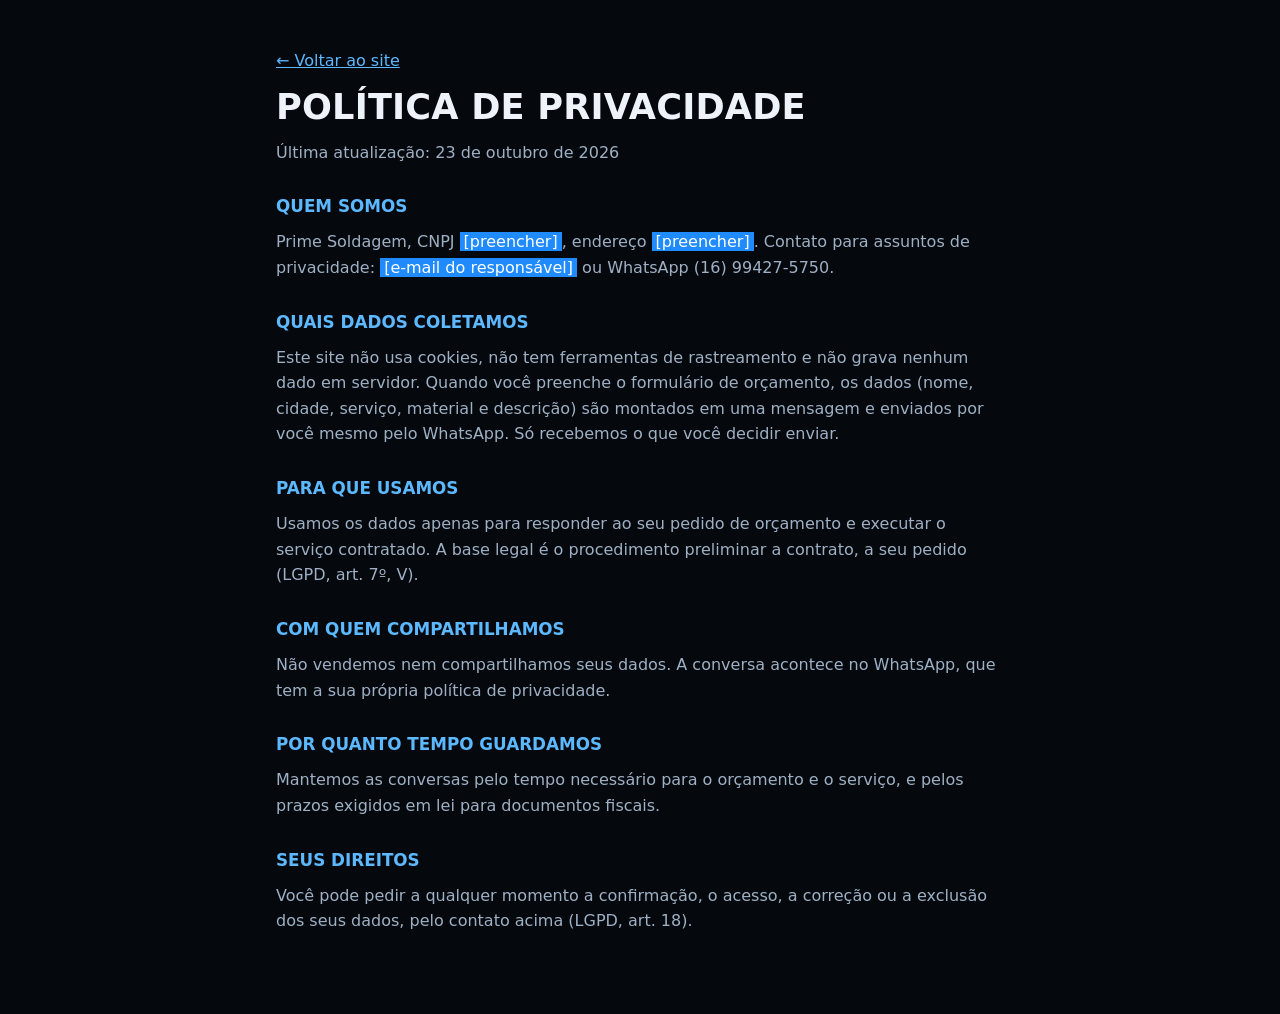
==== privacidade.html @ 614ac981 "Site da Prime Soldagem Página única com serviços, galeria de trabalhos, orçamento pelo WhatsApp, ani" ====
<!doctype html>
<html lang="pt-BR">
<head>
<meta charset="utf-8">
<meta name="viewport" content="width=device-width, initial-scale=1">
<meta http-equiv="Content-Security-Policy" content="default-src 'self'; style-src 'self' https://fonts.googleapis.com; font-src https://fonts.gstatic.com; img-src 'self' data:; script-src 'none'; object-src 'none'; base-uri 'self'; form-action 'none'">
<title>Política de Privacidade · Prime Soldagem</title>
<link rel="stylesheet" href="https://fonts.googleapis.com/css2?family=Saira:wdth,wght@100..125,400..800&display=swap">
<link rel="stylesheet" href="css/site.css">
</head>
<body>
<main class="wrap legal">
  <p><a href="index.html">← Voltar ao site</a></p>
  <h1>Política de Privacidade</h1>
  <p class="note">Última atualização: 23 de outubro de 2026</p>

  <h2>Quem somos</h2>
  <p>Prime Soldagem, CNPJ <mark>[preencher]</mark>, endereço <mark>[preencher]</mark>. Contato para assuntos de privacidade: <mark>[e-mail do responsável]</mark> ou WhatsApp (16) 99427-5750.</p>

  <h2>Quais dados coletamos</h2>
  <p>Este site não usa cookies, não tem ferramentas de rastreamento e não grava nenhum dado em servidor. Quando você preenche o formulário de orçamento, os dados (nome, cidade, serviço, material e descrição) são montados em uma mensagem e enviados por você mesmo pelo WhatsApp. Só recebemos o que você decidir enviar.</p>

  <h2>Para que usamos</h2>
  <p>Usamos os dados apenas para responder ao seu pedido de orçamento e executar o serviço contratado. A base legal é o procedimento preliminar a contrato, a seu pedido (LGPD, art. 7º, V).</p>

  <h2>Com quem compartilhamos</h2>
  <p>Não vendemos nem compartilhamos seus dados. A conversa acontece no WhatsApp, que tem a sua própria política de privacidade.</p>

  <h2>Por quanto tempo guardamos</h2>
  <p>Mantemos as conversas pelo tempo necessário para o orçamento e o serviço, e pelos prazos exigidos em lei para documentos fiscais.</p>

  <h2>Seus direitos</h2>
  <p>Você pode pedir a qualquer momento a confirmação, o acesso, a correção ou a exclusão dos seus dados, pelo contato acima (LGPD, art. 18).</p>
</main>
</body>
</html>
---- css/site.css ----
/* Layout: fundo preto-azulado igual ao da logo, aço escovado e azul de arco elétrico. Página única, tudo leva ao orçamento. */
:root{
  --bg:#05090e;            /* mesmo fundo da logo */
  --bg-2:#08101a;          /* faixas alternadas */
  --panel:#0c1624;
  --line:rgba(77,150,255,.18);
  --fg:#eef3f9;
  --muted:#9fb0c4;
  --steel:#c9d2dd;
  --blue:#1f8bff;          /* azul do arco */
  --blue-hi:#5cb8ff;
  --blue-ink:#ffffff;
  --wa:#1fb855;
  --font:"Saira",system-ui,-apple-system,"Segoe UI",sans-serif;
  --wrap:1200px;
  color-scheme:dark;
}
*{box-sizing:border-box}
html{scroll-behavior:smooth;scroll-padding-top:84px}
@media (prefers-reduced-motion:reduce){html{scroll-behavior:auto}*{transition:none!important}}
body{background:var(--bg);color:var(--fg);font-family:var(--font);font-size:1rem;line-height:1.6;margin:0;overflow-x:hidden}
body::before{content:"";position:fixed;inset:0 0 auto;height:env(safe-area-inset-top,0px);z-index:60;background:var(--bg)}
img{max-width:100%;display:block}
a{color:inherit}
:focus-visible{outline:2px solid var(--blue-hi);outline-offset:3px}
.sprite{position:absolute}
.sr{position:absolute;width:1px;height:1px;overflow:hidden;clip:rect(0 0 0 0);white-space:nowrap}
h1,h2,h3{margin:0;line-height:1.08;text-wrap:balance;font-stretch:125%;text-transform:uppercase}
h1{font-size:clamp(2rem,4.6vw,3.5rem);font-weight:800;letter-spacing:.005em}
h2{font-size:clamp(1.45rem,2.6vw,2rem);font-weight:800}
h3{font-size:1.02rem;font-weight:700;letter-spacing:.02em}
p{margin:0}
.blue{color:var(--blue);background:linear-gradient(180deg,var(--blue-hi),var(--blue));-webkit-background-clip:text;background-clip:text;-webkit-text-fill-color:transparent}
.wrap{max-width:var(--wrap);margin:0 auto;padding-left:max(16px,env(safe-area-inset-left,0px));padding-right:max(16px,env(safe-area-inset-right,0px))}
section{padding-block:clamp(56px,8vw,96px);position:relative}
.band{background:var(--bg-2);border-block:1px solid var(--line)}
/* chanfro de aço nos cantos das faixas, como na referência */
.band::before,.band::after{content:"";position:absolute;top:-1px;width:clamp(40px,7vw,90px);height:clamp(40px,7vw,90px);background:linear-gradient(135deg,#d7dee8,#6f7a88 55%,#2b3440);opacity:.55;pointer-events:none}
.band::before{left:0;clip-path:polygon(0 0,100% 0,0 100%)}
.band::after{right:0;clip-path:polygon(0 0,100% 0,100% 100%)}
.eyebrow{display:flex;align-items:center;gap:12px;color:var(--muted);text-transform:uppercase;letter-spacing:.32em;font-size:.74rem;font-weight:600}
.eyebrow::before{content:"";width:34px;height:2px;background:var(--blue);box-shadow:0 0 8px var(--blue)}
.eyebrow.center,.title.center .eyebrow{justify-content:center}
.lead{color:var(--muted);font-size:1.06rem;max-width:58ch}
.title{display:grid;gap:12px;margin-bottom:36px}
.title.center{text-align:center;justify-items:center}
.title.row{display:flex;flex-wrap:wrap;align-items:flex-end;justify-content:space-between;gap:20px}
.title.row>div{display:grid;gap:12px}

.btn{display:inline-flex;align-items:center;justify-content:center;gap:10px;font-family:var(--font);font-weight:700;text-transform:uppercase;letter-spacing:.06em;font-size:.86rem;padding:15px 24px;border-radius:4px;text-decoration:none;border:1.5px solid transparent;cursor:pointer;transition:background .2s ease,box-shadow .2s ease,transform .12s ease;white-space:nowrap}
.btn svg{width:18px;height:18px;flex:none}
.btn:active{transform:translateY(1px)}
.btn-solid{background:linear-gradient(180deg,#2f9bff,#1570e6);color:var(--blue-ink);box-shadow:0 0 0 1px rgba(92,184,255,.4),0 8px 28px rgba(31,139,255,.35)}
.btn-solid:hover{box-shadow:0 0 0 1px rgba(92,184,255,.7),0 8px 34px rgba(31,139,255,.6)}
.btn-line{border-color:var(--blue);color:var(--fg);background:rgba(31,139,255,.06)}
.btn-line:hover{background:rgba(31,139,255,.16)}
.btn-wa{background:var(--wa);color:#fff}
.btn-wa:hover{background:#26cc61}
.btn.full{width:100%}

/* topo */
.top{position:sticky;top:env(safe-area-inset-top,0px);z-index:50;background:rgba(5,9,14,.9);backdrop-filter:blur(10px);border-bottom:1px solid var(--line)}
.bar{display:flex;align-items:center;justify-content:space-between;gap:16px;padding-block:8px}
.brand img{height:62px;width:auto}
.foot-brand img,.brand img{mix-blend-mode:lighten}
.top nav ul{display:flex;gap:34px;list-style:none;margin:0;padding:0}
.top nav a{text-decoration:none;color:var(--steel);font-size:.95rem;font-weight:500;position:relative;padding-block:6px}
.top nav a::after{content:"";position:absolute;left:0;right:0;bottom:0;height:2px;background:var(--blue);transform:scaleX(0);transition:transform .2s ease}
.top nav a:hover::after,.top nav a.on::after{transform:scaleX(1)}
.top nav a.on{color:var(--blue-hi)}
.top .btn{padding:11px 16px;font-size:.78rem}
@media (max-width:900px){.top nav{display:none}}
@media (max-width:420px){.top .btn span{display:none}.top .btn{padding:11px}}

/* hero */
.hero{padding-block:clamp(36px,6vw,72px) clamp(48px,7vw,84px);background:var(--bg);overflow:hidden}
.hero-grid{display:grid;grid-template-columns:1.05fr .95fr;gap:clamp(20px,4vw,48px);align-items:center}
.hero-grid>*{min-width:0}
.hero-text{display:grid;gap:22px}
.ctas{display:flex;flex-wrap:wrap;gap:14px;margin-top:6px}
.trust{display:flex;flex-wrap:wrap;gap:28px;list-style:none;margin:10px 0 0;padding:0}
.trust li{display:flex;align-items:center;gap:10px;text-transform:uppercase;letter-spacing:.14em;font-size:.68rem;color:var(--steel);line-height:1.5}
.trust svg{width:28px;height:28px;color:var(--blue-hi);flex:none}
.hero-art{position:relative}
.hero-art img{width:100%;height:auto;max-width:560px;margin-left:auto;aspect-ratio:1;-webkit-mask-image:linear-gradient(90deg,transparent,#000 6%,#000 94%,transparent),linear-gradient(180deg,transparent,#000 10%,#000 90%,transparent);-webkit-mask-composite:source-in;mask-image:linear-gradient(90deg,transparent,#000 6%,#000 94%,transparent),linear-gradient(180deg,transparent,#000 10%,#000 90%,transparent);mask-composite:intersect}
@media (max-width:900px){
  .hero-grid{grid-template-columns:1fr}
  .hero-art{order:-1;max-width:420px;margin:0 auto}
  }

/* serviços */
.cards{display:grid;grid-template-columns:repeat(4,1fr);gap:18px}
.card{display:flex;flex-direction:column;text-decoration:none;background:var(--panel);border:1px solid var(--line);border-radius:6px;overflow:hidden;transition:border-color .2s ease,transform .2s ease,box-shadow .2s ease}
.card:hover{border-color:rgba(92,184,255,.6);transform:translateY(-3px);box-shadow:0 14px 34px rgba(0,0,0,.45),0 0 24px rgba(31,139,255,.15)}
.card img{width:100%;aspect-ratio:4/3;object-fit:cover}
.card-body{position:relative;padding:20px 58px 22px 20px;display:grid;gap:8px;flex:1;align-content:start}
.card-body p{color:var(--muted);font-size:.93rem;line-height:1.5}
.card .go{position:absolute;right:16px;bottom:20px;width:32px;height:32px;padding:6px;border:1.5px solid var(--blue);border-radius:50%;color:var(--blue-hi)}
@media (max-width:1000px){.cards{grid-template-columns:1fr 1fr}}
@media (max-width:520px){.cards{grid-template-columns:1fr}}

/* sobre */
.about-grid{display:grid;grid-template-columns:.8fr 1.3fr .7fr;gap:clamp(24px,4vw,48px);align-items:center}
.about-grid>*{min-width:0}
.about-photo{margin:0;border-radius:6px;overflow:hidden;border:1px solid var(--line)}
.about-photo img{width:100%;aspect-ratio:3/4;object-fit:cover}
.about-text{display:grid;gap:16px}
.about-text p:not(.eyebrow){color:var(--muted)}
.about-list{list-style:none;margin:0;padding:0 0 0 clamp(0px,2vw,28px);border-left:1px solid var(--line);display:grid;gap:22px}
.about-list li{display:flex;gap:14px;align-items:center}
.about-list svg{width:30px;height:30px;color:var(--blue-hi);flex:none}
.about-list span{display:grid;text-transform:uppercase;letter-spacing:.12em;font-size:.8rem;font-weight:700}
.about-list small{font-weight:400;color:var(--muted);letter-spacing:.1em;font-size:.72rem}
@media (max-width:1000px){.about-grid{grid-template-columns:1fr 1.4fr}.about-list{grid-column:1/-1;border-left:0;padding:0;grid-template-columns:repeat(4,1fr)}}
@media (max-width:640px){.about-grid{grid-template-columns:1fr}.about-photo img{aspect-ratio:4/3}.about-list{grid-template-columns:1fr 1fr}}

/* galeria */
.gallery{display:grid;grid-template-columns:repeat(6,1fr);gap:12px}
.gallery figure{margin:0;position:relative;border-radius:4px;overflow:hidden;border:1px solid var(--line);background:var(--panel)}
.gallery img{width:100%;aspect-ratio:1;object-fit:cover;transition:transform .4s ease}
.gallery figure:hover img{transform:scale(1.06)}
.gallery figcaption{position:absolute;inset:auto 0 0;padding:22px 10px 8px;background:linear-gradient(transparent,rgba(0,0,0,.85));font-size:.72rem;text-transform:uppercase;letter-spacing:.08em;font-weight:600}
@media (max-width:1000px){.gallery{grid-template-columns:repeat(3,1fr)}}
@media (max-width:480px){.gallery{grid-template-columns:1fr 1fr}}

/* por que */
.why{padding-block:clamp(40px,6vw,64px)}
.why-list{list-style:none;margin:28px 0 0;padding:0;display:grid;grid-template-columns:repeat(4,1fr)}
.why-list li{display:flex;gap:16px;align-items:flex-start;padding:4px 24px;border-left:1px solid var(--line)}
.why-list li:first-child{border-left:0;padding-left:0}
.why-list svg{width:40px;height:40px;color:var(--blue-hi);flex:none;filter:drop-shadow(0 0 8px rgba(31,139,255,.5))}
.why-list div{display:grid;gap:6px}
.why-list h3{font-size:.86rem;font-stretch:110%}
.why-list p{color:var(--muted);font-size:.9rem;line-height:1.5}
@media (max-width:1000px){.why-list{grid-template-columns:1fr 1fr;row-gap:28px}.why-list li:nth-child(3){border-left:0;padding-left:0}}
@media (max-width:560px){.why-list{grid-template-columns:1fr}.why-list li{border-left:0;padding-left:0}}

/* contato */
.contact-grid{display:grid;grid-template-columns:1fr 1.15fr .85fr;gap:clamp(24px,3vw,40px);align-items:start}
.contact-grid>*{min-width:0}
.contact-grid>div{display:grid;gap:16px}
form{display:grid;gap:12px}
.row{display:grid;grid-template-columns:1fr 1fr;gap:12px}
@media (max-width:520px){.row{grid-template-columns:1fr}}
input,select,textarea{font:inherit;font-size:.95rem;color:var(--fg);background:var(--bg);border:1px solid var(--line);border-radius:4px;padding:13px 14px;width:100%}
select{color:var(--steel)}
input::placeholder,textarea::placeholder{color:#7d8ea3}
input:focus,select:focus,textarea:focus{outline:none;border-color:var(--blue);box-shadow:0 0 0 3px rgba(31,139,255,.2)}
textarea{min-height:110px;resize:vertical}
.consent{display:flex;gap:10px;align-items:flex-start;font-size:.84rem;color:var(--muted);line-height:1.45}
.consent input{width:18px;height:18px;margin-top:2px;flex:none;accent-color:var(--blue);padding:0}
.consent a{color:var(--blue-hi)}
.err{color:#ffb4b4;font-size:.88rem}
.wa-card{display:grid;gap:12px;justify-items:start;padding:24px;border:1px solid var(--line);border-radius:6px;background:var(--panel)}
.wa-big{width:46px;height:46px;color:var(--wa)}
.wa-card .eyebrow{letter-spacing:.2em;font-size:.68rem}
.wa-card .eyebrow::before{display:none}
.wa-num{font-size:1.3rem;font-weight:700;letter-spacing:.02em;user-select:all;font-variant-numeric:tabular-nums}
.mini{list-style:none;margin:6px 0 0;padding:0;display:grid;gap:8px;font-size:.78rem;text-transform:uppercase;letter-spacing:.1em;color:var(--muted)}
.mini li{display:flex;gap:8px;align-items:center}
.mini svg{width:18px;height:18px;color:var(--blue-hi)}
@media (max-width:1000px){.contact-grid{grid-template-columns:1fr 1fr}.contact-grid>div:first-child{grid-column:1/-1}}
@media (max-width:680px){.contact-grid{grid-template-columns:1fr}}

/* rodapé */
footer{border-top:1px solid var(--line);padding-block:28px 20px;color:var(--muted);font-size:.86rem}
.foot{display:flex;flex-wrap:wrap;align-items:center;justify-content:space-between;gap:24px}
.foot-brand{display:flex;align-items:center;gap:14px}
.foot-brand img{height:58px;width:auto}
footer nav{display:flex;flex-wrap:wrap;gap:6px 22px}
footer nav a{text-decoration:none;color:var(--steel)}
footer nav a:hover{color:var(--blue-hi)}
.social{display:flex;gap:14px}
.social a{display:grid;place-items:center;width:40px;height:40px;border:1px solid var(--line);border-radius:50%;color:var(--fg)}
.social a:hover{border-color:var(--blue);color:var(--blue-hi)}
.social svg{width:20px;height:20px}
.loc{display:flex;gap:10px;align-items:center;color:var(--fg)}
.loc svg{width:24px;height:24px;color:var(--blue-hi)}
.loc span{display:grid}
.loc small{color:var(--muted)}
.legal-line{margin-top:20px;padding-top:16px;border-top:1px solid var(--line);font-size:.8rem}
.legal-line a{color:var(--steel)}

.wa-float{position:fixed;right:calc(18px + env(safe-area-inset-right,0px));bottom:calc(18px + env(safe-area-inset-bottom,0px));z-index:70;width:56px;height:56px;border-radius:50%;background:var(--wa);display:grid;place-items:center;box-shadow:0 6px 20px rgba(0,0,0,.5);transition:transform .15s ease}
.wa-float:hover{transform:scale(1.06)}
.wa-float svg{width:30px;height:30px;color:#fff}

#weld{position:fixed;inset:0;width:100%;height:100%;pointer-events:none;z-index:55}

/* página de privacidade */
.legal{padding-block:48px 80px;max-width:760px;display:grid;gap:14px}
.legal h1{font-size:clamp(1.6rem,4vw,2.2rem)}
.legal h2{font-size:1.05rem;margin-top:18px;color:var(--blue-hi)}
.legal p{color:var(--muted)}
.legal a{color:var(--blue-hi)}
.legal mark{background:var(--blue);color:#fff;padding:0 4px}
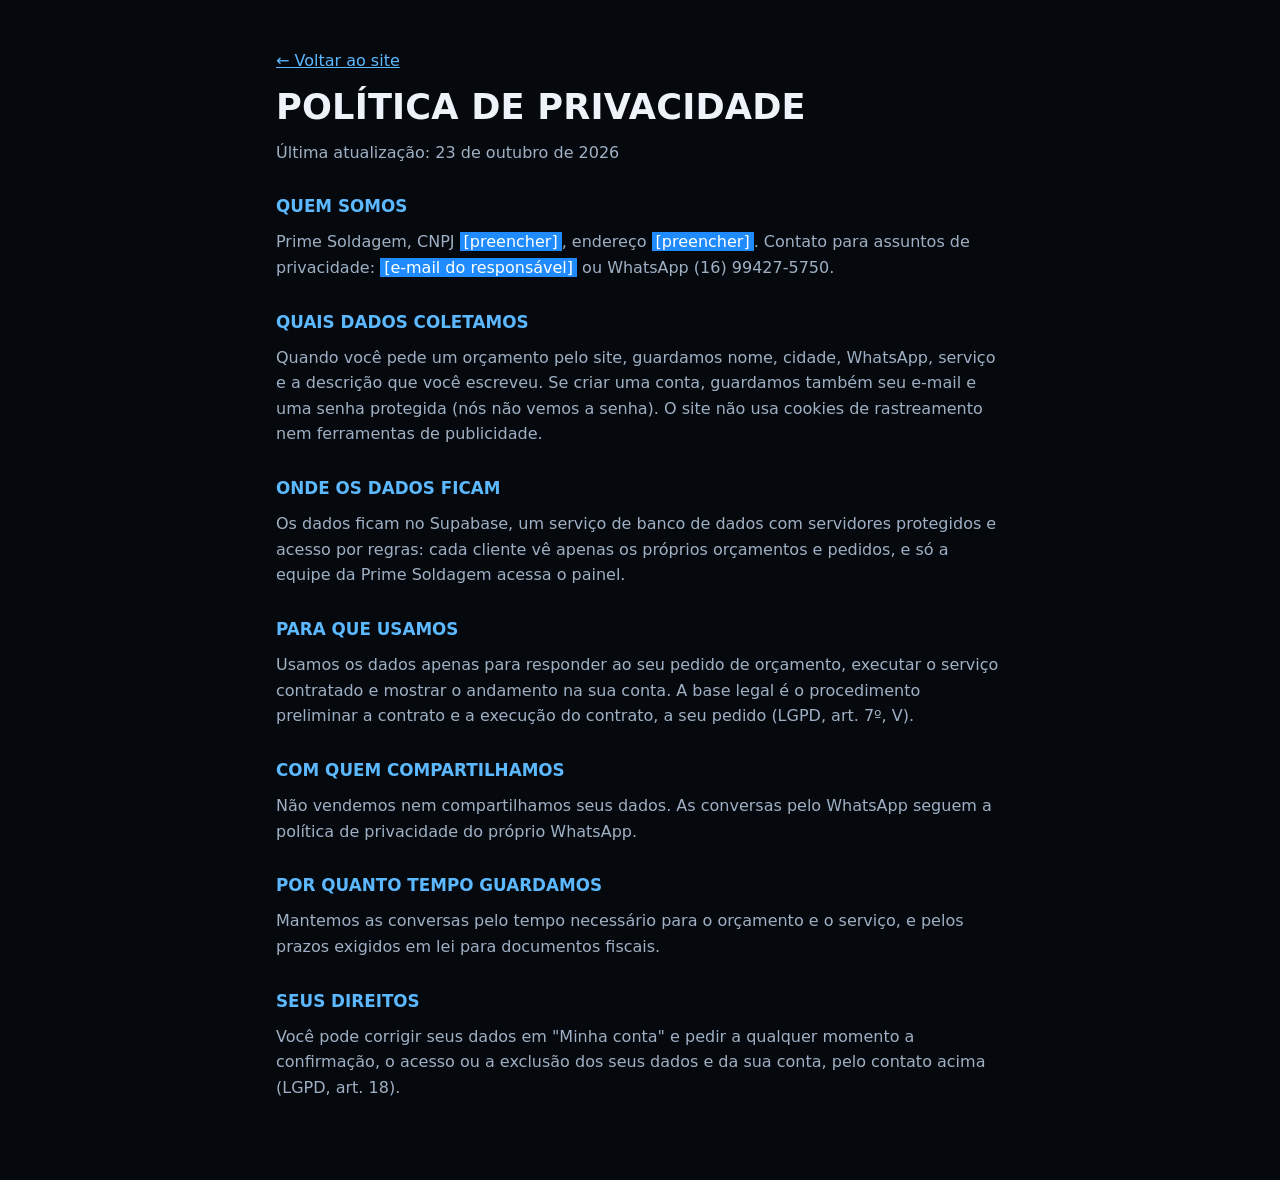
==== commit 4cdd5dc5: "Liga site, cadastro de clientes e painel ao Supabase - supabase/schema.sql: clientes, orçamentos, pe" ====
--- a/privacidade.html
+++ b/privacidade.html
@@ -18,19 +18,22 @@
   <p>Prime Soldagem, CNPJ <mark>[preencher]</mark>, endereço <mark>[preencher]</mark>. Contato para assuntos de privacidade: <mark>[e-mail do responsável]</mark> ou WhatsApp (16) 99427-5750.</p>
 
   <h2>Quais dados coletamos</h2>
-  <p>Este site não usa cookies, não tem ferramentas de rastreamento e não grava nenhum dado em servidor. Quando você preenche o formulário de orçamento, os dados (nome, cidade, serviço, material e descrição) são montados em uma mensagem e enviados por você mesmo pelo WhatsApp. Só recebemos o que você decidir enviar.</p>
+  <p>Quando você pede um orçamento pelo site, guardamos nome, cidade, WhatsApp, serviço e a descrição que você escreveu. Se criar uma conta, guardamos também seu e-mail e uma senha protegida (nós não vemos a senha). O site não usa cookies de rastreamento nem ferramentas de publicidade.</p>
+
+  <h2>Onde os dados ficam</h2>
+  <p>Os dados ficam no Supabase, um serviço de banco de dados com servidores protegidos e acesso por regras: cada cliente vê apenas os próprios orçamentos e pedidos, e só a equipe da Prime Soldagem acessa o painel.</p>
 
   <h2>Para que usamos</h2>
-  <p>Usamos os dados apenas para responder ao seu pedido de orçamento e executar o serviço contratado. A base legal é o procedimento preliminar a contrato, a seu pedido (LGPD, art. 7º, V).</p>
+  <p>Usamos os dados apenas para responder ao seu pedido de orçamento, executar o serviço contratado e mostrar o andamento na sua conta. A base legal é o procedimento preliminar a contrato e a execução do contrato, a seu pedido (LGPD, art. 7º, V).</p>
 
   <h2>Com quem compartilhamos</h2>
-  <p>Não vendemos nem compartilhamos seus dados. A conversa acontece no WhatsApp, que tem a sua própria política de privacidade.</p>
+  <p>Não vendemos nem compartilhamos seus dados. As conversas pelo WhatsApp seguem a política de privacidade do próprio WhatsApp.</p>
 
   <h2>Por quanto tempo guardamos</h2>
   <p>Mantemos as conversas pelo tempo necessário para o orçamento e o serviço, e pelos prazos exigidos em lei para documentos fiscais.</p>
 
   <h2>Seus direitos</h2>
-  <p>Você pode pedir a qualquer momento a confirmação, o acesso, a correção ou a exclusão dos seus dados, pelo contato acima (LGPD, art. 18).</p>
+  <p>Você pode corrigir seus dados em "Minha conta" e pedir a qualquer momento a confirmação, o acesso ou a exclusão dos seus dados e da sua conta, pelo contato acima (LGPD, art. 18).</p>
 </main>
 </body>
 </html>
--- a/css/site.css
+++ b/css/site.css
@@ -16,6 +16,7 @@
   color-scheme:dark;
 }
 *{box-sizing:border-box}
+[hidden]{display:none!important}
 html{scroll-behavior:smooth;scroll-padding-top:84px}
 @media (prefers-reduced-motion:reduce){html{scroll-behavior:auto}*{transition:none!important}}
 body{background:var(--bg);color:var(--fg);font-family:var(--font);font-size:1rem;line-height:1.6;margin:0;overflow-x:hidden}
@@ -69,6 +70,10 @@
 .top nav a:hover::after,.top nav a.on::after{transform:scaleX(1)}
 .top nav a.on{color:var(--blue-hi)}
 .top .btn{padding:11px 16px;font-size:.78rem}
+.bar-actions{display:flex;align-items:center;gap:16px}
+.acct{color:var(--steel);text-decoration:none;font-weight:600;font-size:.88rem;white-space:nowrap}
+.acct:hover{color:var(--blue-hi)}
+.hp{position:absolute;left:-9999px;width:1px;height:1px;overflow:hidden}
 @media (max-width:900px){.top nav{display:none}}
 @media (max-width:420px){.top .btn span{display:none}.top .btn{padding:11px}}
 
@@ -177,6 +182,7 @@
 .loc{display:flex;gap:10px;align-items:center;color:var(--fg)}
 .loc svg{width:24px;height:24px;color:var(--blue-hi)}
 .loc span{display:grid}
+.loc b{font-weight:400}
 .loc small{color:var(--muted)}
 .legal-line{margin-top:20px;padding-top:16px;border-top:1px solid var(--line);font-size:.8rem}
 .legal-line a{color:var(--steel)}
@@ -194,3 +200,38 @@
 .legal p{color:var(--muted)}
 .legal a{color:var(--blue-hi)}
 .legal mark{background:var(--blue);color:#fff;padding:0 4px}
+
+/* área do cliente (conta.html) */
+.account{padding-block:clamp(28px,5vw,56px) 80px;display:grid;gap:20px}
+.note-box{border:1px solid var(--line);background:var(--panel);border-radius:6px;padding:16px;color:var(--muted)}
+.acc-card{background:var(--panel);border:1px solid var(--line);border-radius:8px;padding:clamp(18px,3vw,26px);min-width:0}
+#auth{max-width:480px;width:100%;margin:0 auto}
+.acc-tabs{display:grid;grid-template-columns:1fr 1fr;border-bottom:1px solid var(--line);margin:-4px 0 20px}
+.acc-tabs button{background:none;border:0;color:var(--muted);font:inherit;font-weight:600;padding:10px;cursor:pointer;border-bottom:2px solid transparent}
+.acc-tabs button[aria-selected="true"]{color:var(--fg);border-bottom-color:var(--blue)}
+.acc-form{display:grid;gap:14px}
+.acc-form h1{font-size:1.4rem}
+.acc-form h2,.acc-card h2{font-size:1rem;margin-bottom:4px}
+.acc-sub{color:var(--muted);font-size:.92rem}
+.acc-form label:not(.consent){display:grid;gap:6px;font-size:.78rem;letter-spacing:.1em;text-transform:uppercase;color:var(--steel);font-weight:600}
+.acc-form input:not([type=checkbox]){text-transform:none;letter-spacing:0}
+.linkish{background:none;border:0;color:var(--blue-hi);font:inherit;font-size:.88rem;cursor:pointer;justify-self:center;padding:4px}
+.acc-msg{font-size:.9rem;color:var(--steel);min-height:1.2em;margin-top:12px}
+.acc-msg.bad{color:#ffb4b4}
+.acc-head{display:flex;flex-wrap:wrap;gap:16px;justify-content:space-between;align-items:flex-end}
+.acc-head .eyebrow{margin-bottom:8px}
+.acc-actions{display:flex;flex-wrap:wrap;gap:10px}
+.acc-grid{display:grid;grid-template-columns:1fr 1fr;gap:16px;margin-top:20px;align-items:start}
+.acc-grid>form{grid-column:1/-1}
+@media (max-width:820px){.acc-grid{grid-template-columns:1fr}}
+.acc-list{list-style:none;margin:12px 0 0;padding:0;display:grid}
+.acc-list li{display:flex;justify-content:space-between;align-items:center;gap:12px;padding:12px 0;border-top:1px solid var(--line)}
+.acc-list li:first-child{border-top:0}
+.acc-list li>div{display:grid;min-width:0}
+.acc-list small{color:var(--muted)}
+.acc-empty{color:var(--muted);font-size:.9rem}
+.pill{font-size:.74rem;font-weight:600;padding:3px 10px;border-radius:99px;white-space:nowrap}
+.p-novo,.p-pronto{color:var(--blue-hi);background:rgba(31,139,255,.12)}
+.p-enviado,.p-producao{color:#f2b33d;background:rgba(242,179,61,.12)}
+.p-aprovado,.p-entregue{color:#2fbf71;background:rgba(47,191,113,.12)}
+.p-recusado{color:#ef5b5b;background:rgba(239,91,91,.12)}
